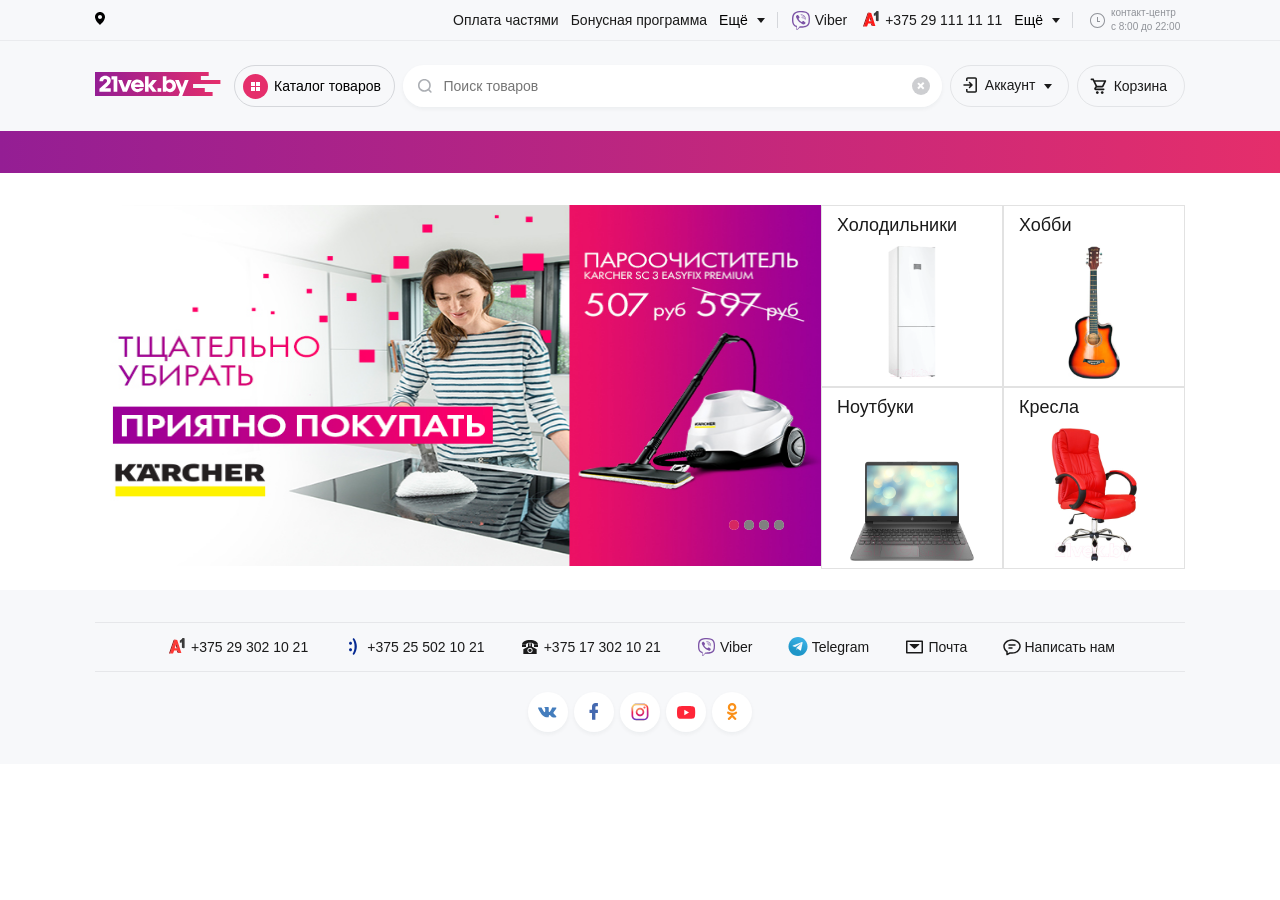
==== index.html @ 9c985abd "init: add files" ====
<!DOCTYPE html><html lang="en"><head>
  <meta charset="utf-8">
  <title>RS-shop</title>
  <base href="./">
  <meta name="viewport" content="width=device-width, initial-scale=1">
  <link rel="icon" type="image/x-icon" href="favicon.ico">
<style>body{margin:0;}body{padding:0;box-sizing:border-box;font-family:Arial,sans-serif;}</style><link rel="stylesheet" href="styles.c4bc77f79ca2646c9ced.css" media="print" onload="this.media='all'"><noscript><link rel="stylesheet" href="styles.c4bc77f79ca2646c9ced.css"></noscript></head>
<body>
  <app-root></app-root>
<script src="runtime.4cf61ddfe0a111680008.js" defer></script><script src="polyfills.b3e67e2930bc81f68e86.js" defer></script><script src="main.45d173acdad408d77a63.js" defer></script>

</body></html>
---- styles.c4bc77f79ca2646c9ced.css ----
:host{font-family:Arial,sans-serif;font-size:14px;color:#333;box-sizing:border-box;-webkit-font-smoothing:antialiased;-moz-osx-font-smoothing:grayscale}h1,h2,h3,h4,h5,h6{margin:8px 0}body,p{margin:0}body{padding:0;box-sizing:border-box;font-family:Arial,sans-serif}input{outline:none;border:none}button{cursor:pointer;border:none;font-size:14px;padding:0}.wrapper{min-width:941px;max-width:1090px;margin:0 auto;padding:0 2.2%;width:100%;display:flex;align-items:center}ul{padding:0;margin:0}
---- styles.c4bc77f79ca2646c9ced.css ----
:host{font-family:Arial,sans-serif;font-size:14px;color:#333;box-sizing:border-box;-webkit-font-smoothing:antialiased;-moz-osx-font-smoothing:grayscale}h1,h2,h3,h4,h5,h6{margin:8px 0}body,p{margin:0}body{padding:0;box-sizing:border-box;font-family:Arial,sans-serif}input{outline:none;border:none}button{cursor:pointer;border:none;font-size:14px;padding:0}.wrapper{min-width:941px;max-width:1090px;margin:0 auto;padding:0 2.2%;width:100%;display:flex;align-items:center}ul{padding:0;margin:0}
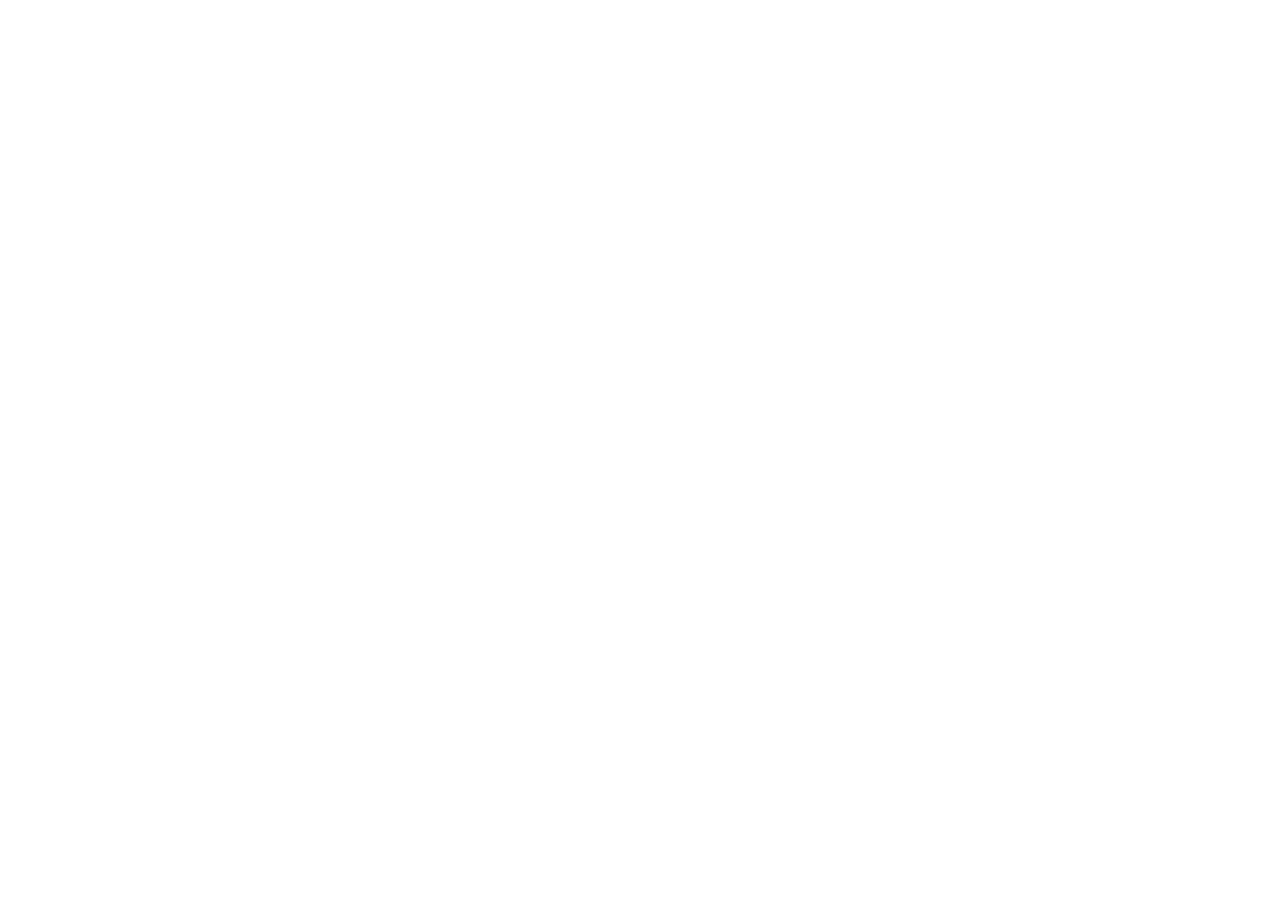
==== commit 9da9262b: "fix: change index file" ====
--- a/index.html
+++ b/index.html
@@ -1,7 +1,7 @@
 <!DOCTYPE html><html lang="en"><head>
   <meta charset="utf-8">
   <title>RS-shop</title>
-  <base href="./">
+  <base href="./rs-shop/">
   <meta name="viewport" content="width=device-width, initial-scale=1">
   <link rel="icon" type="image/x-icon" href="favicon.ico">
 <style>body{margin:0;}body{padding:0;box-sizing:border-box;font-family:Arial,sans-serif;}</style><link rel="stylesheet" href="styles.c4bc77f79ca2646c9ced.css" media="print" onload="this.media='all'"><noscript><link rel="stylesheet" href="styles.c4bc77f79ca2646c9ced.css"></noscript></head>
@@ -9,4 +9,4 @@
   <app-root></app-root>
 <script src="runtime.4cf61ddfe0a111680008.js" defer></script><script src="polyfills.b3e67e2930bc81f68e86.js" defer></script><script src="main.45d173acdad408d77a63.js" defer></script>
 
-</body></html>+</body></html>
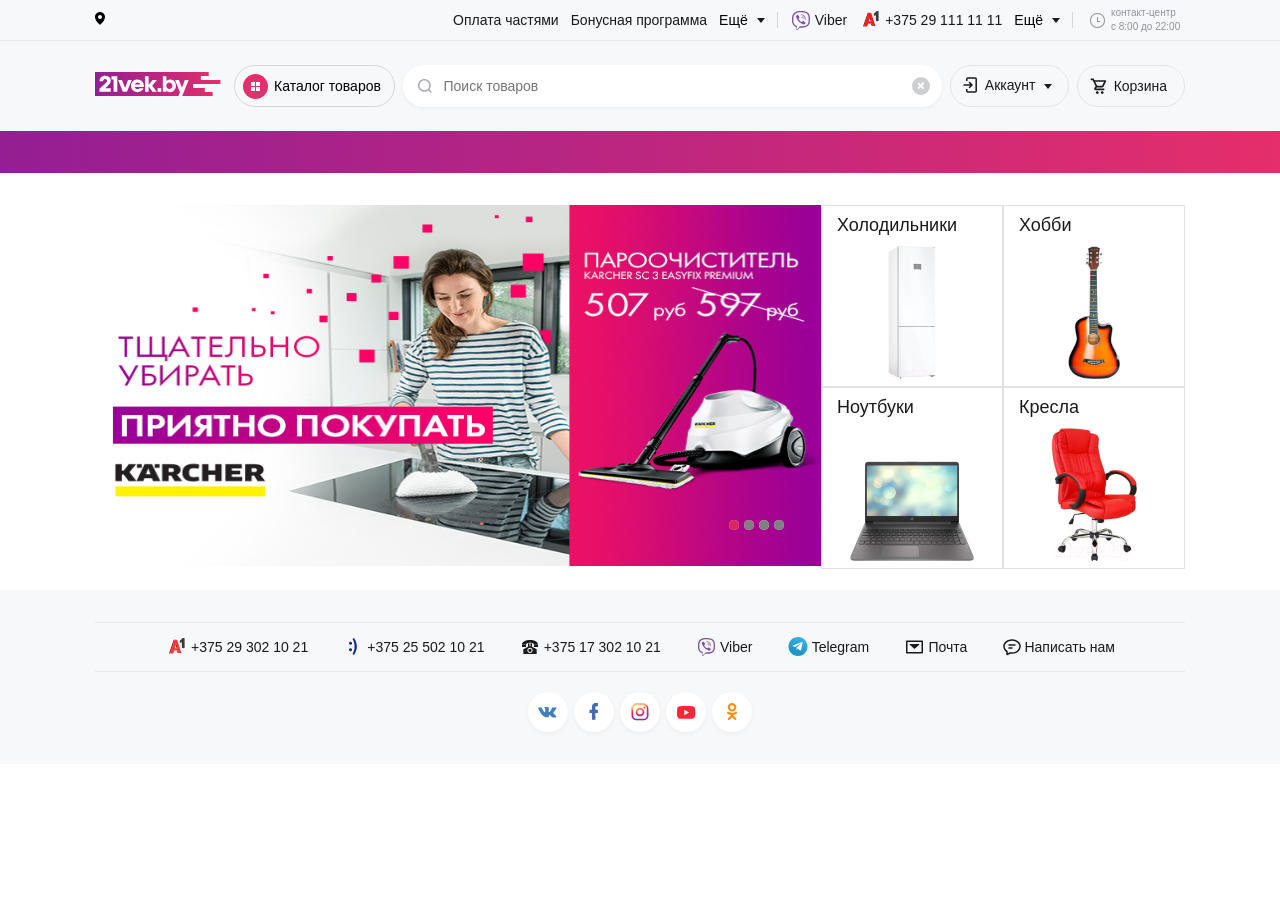
==== commit b34dfb01: "fix: change index file" ====
--- a/index.html
+++ b/index.html
@@ -1,7 +1,7 @@
 <!DOCTYPE html><html lang="en"><head>
   <meta charset="utf-8">
   <title>RS-shop</title>
-  <base href="./rs-shop/">
+  <base href="./">
   <meta name="viewport" content="width=device-width, initial-scale=1">
   <link rel="icon" type="image/x-icon" href="favicon.ico">
 <style>body{margin:0;}body{padding:0;box-sizing:border-box;font-family:Arial,sans-serif;}</style><link rel="stylesheet" href="styles.c4bc77f79ca2646c9ced.css" media="print" onload="this.media='all'"><noscript><link rel="stylesheet" href="styles.c4bc77f79ca2646c9ced.css"></noscript></head>
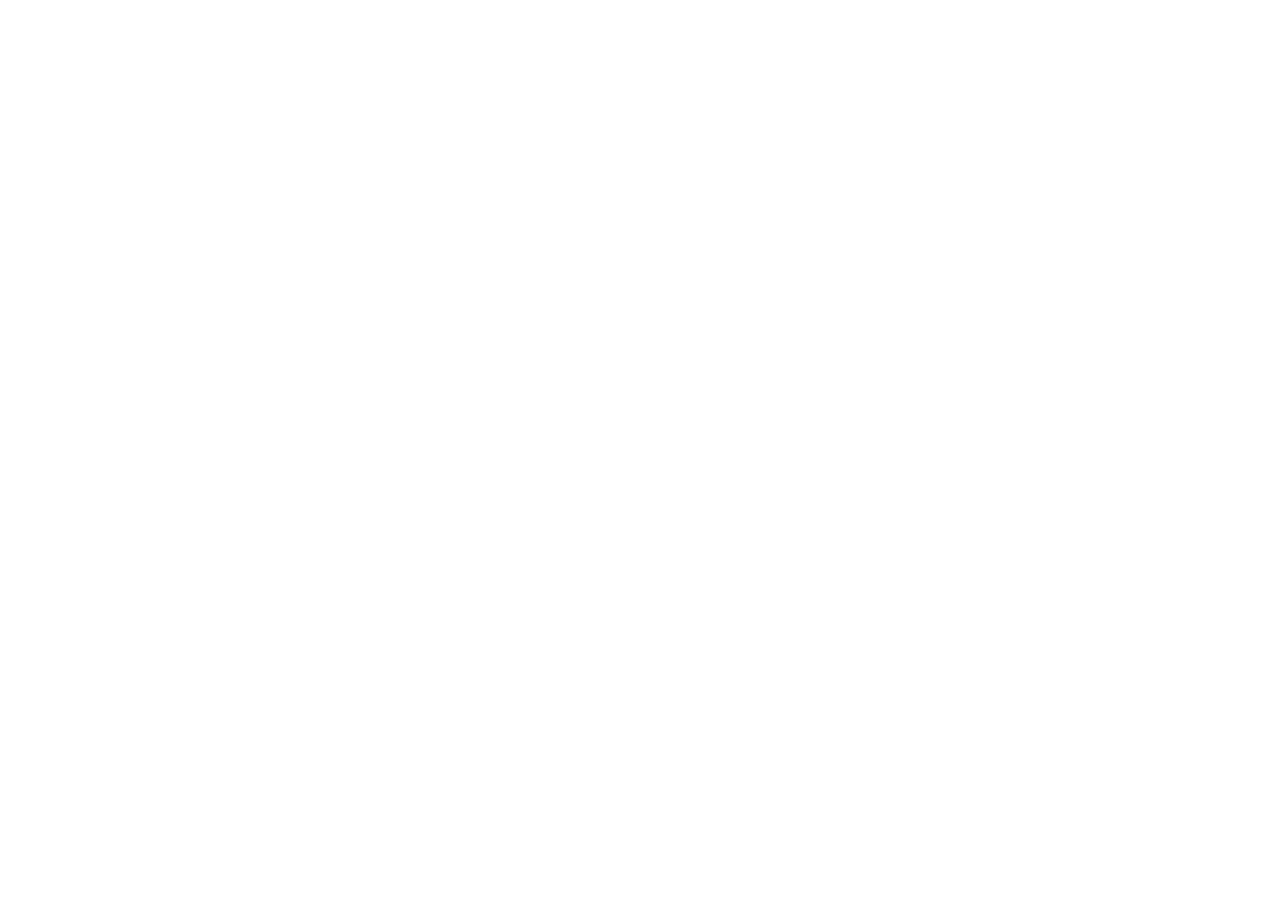
==== commit f08c308d: "update base href" ====
--- a/index.html
+++ b/index.html
@@ -1,7 +1,7 @@
 <!DOCTYPE html><html lang="en"><head>
   <meta charset="utf-8">
   <title>RS-shop</title>
-  <base href="./">
+  <base href="/rs-shop/">
   <meta name="viewport" content="width=device-width, initial-scale=1">
   <link rel="icon" type="image/x-icon" href="favicon.ico">
 <style>body{margin:0;}body{padding:0;box-sizing:border-box;font-family:Arial,sans-serif;}</style><link rel="stylesheet" href="styles.c4bc77f79ca2646c9ced.css" media="print" onload="this.media='all'"><noscript><link rel="stylesheet" href="styles.c4bc77f79ca2646c9ced.css"></noscript></head>
